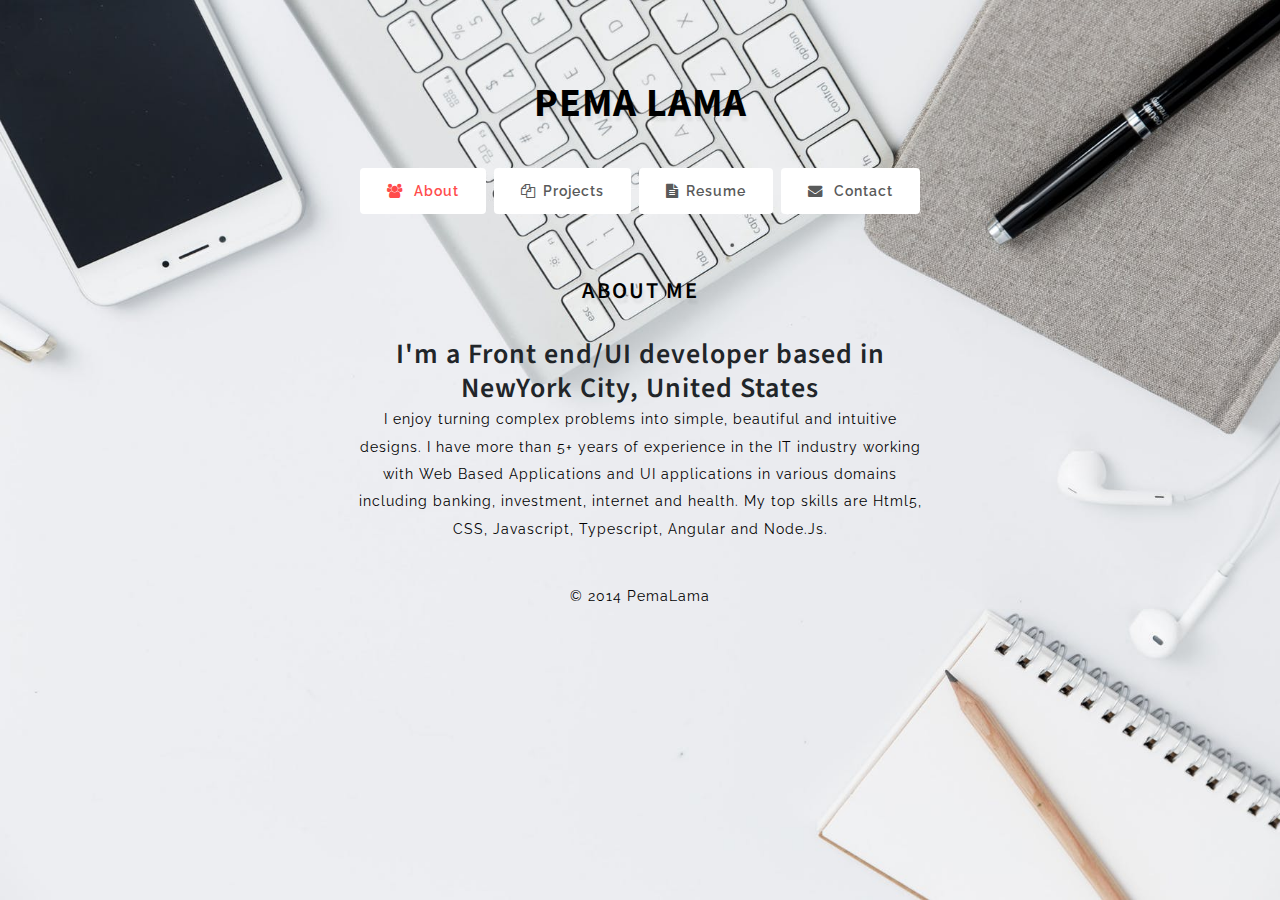
==== index.html @ 203e1de3 "new file for website" ====
<!DOCTYPE html>
<html lang="zxx">

<head>
    <title>Personal Website</title>
    <!-- Meta tag Keywords -->
    <meta name="viewport" content="width=device-width, initial-scale=1">
    <meta charset="UTF-8" />
    <meta name="keywords" content="Front End Developer, software developer portfolio, personal website " />
    <script>
        addEventListener("load", function() {
            setTimeout(hideURLbar, 0);
        }, false);

        function hideURLbar() {
            window.scrollTo(0, 1);
        }
    </script>
    <!-- //Meta tag Keywords -->
    <!-- Custom-Files -->
    <link rel="stylesheet" href="css/bootstrap.css">
    <!-- Bootstrap-Core-CSS -->
    <link rel="stylesheet" href="css/style.css" type="text/css" media="all" />
    <!-- Style-CSS -->
    <!-- font-awesome-icons -->
    <link href="css/font-awesome.css" rel="stylesheet">
    <!-- //font-awesome-icons -->
    <!-- /Fonts -->
    <link href="//fonts.googleapis.com/css?family=Source+Sans+Pro:200,200i,300,300i,400,400i,600,600i,700,700i,900" rel="stylesheet">
    <link href="//fonts.googleapis.com/css?family=Raleway:100,100i,200,200i,300,300i,400,400i,500,500i,600,600i,700,700i,800" rel="stylesheet">
    <!-- //Fonts -->

</head>

<body>

    <!-- mian-content -->
    <div class="main-banner" id="home">

        <div class="banner-info">
            <div class="pvt-logo text-center">
                <h1> <a href="index.html">Pema Lama</a></h1>
            </div>
            <div class="middile-inner-con">
                <div class="tab-main mx-auto">


                    <input id="tab2" type="radio" class="layouts-sm" name="tabs" checked>
                    <label for="tab2"><span class="fa fa-users" aria-hidden="true"></span> About</label>

                    <input id="tab3" type="radio" class="layouts-sm" name="tabs">
                    <label for="tab3"><span class="fa fa-files-o" aria-hidden="true"></span>Projects</label>
                    <input id="tab5" type="radio" class="layouts-sm" name="tabs">
                    <label for="tab5"><span class="fa fa-file-text" aria-hidden="true"></span>Resume</label>
                    <input id="tab4" type="radio" class="layouts-sm" name="tabs">
                    <label for="tab4"><span class="fa fa-envelope" aria-hidden="true"></span> Contact</label>

                    <!--
                    <section id="content1" class="inner-wrap">

                        <h1><u>Front End/UI Developer</u></h1>
                        <p><b>Passionate about innovation and solving real life problems. My focus has been on full stack software development. I have also worked on many courses on Coursera and Udemy outside my college curriculum.
                            I seek out the for the challenges that excites the software engineer in me. My projects are an example of that. I have good knowledge and experience in working with Java, HTML/CSS, JavaScript, Angular JS, Angular 2+, Node, Express JS, Rally, Jira, Git and Sql Server databases. </b></p>

                    </section>
                    -->
                    <section id="content2" class="inner-wrap">
                        <h2 class="head-tag">about me</h2>
                        <h3>I'm a Front end/UI developer based in NewYork City, United States</h3>
                        <p>I enjoy turning complex problems into simple, beautiful and intuitive designs. I have more than 5+ years of experience in the IT industry working with Web Based Applications and UI applications in various domains including banking, investment, internet and health. My top skills are Html5, CSS, Javascript, Typescript, Angular and Node.Js.</p>
                    </section>
                    <section id="content3" class="inner-wrap">
                        <h1 class="head-tag">Work Experience</h1>
                        <div class="row news-grids text-center">
                            <div class="col-4 gal-img">
                                <a href="#"><img src="images/comcast.png" alt="news image" class="img-fluid"></a>
                                <a href="#"><img src="images/bank-one.jpg" alt="news image" class="img-fluid"></a>
                            </div>
                            <div class="col-4 gal-img">
                                <a href="#"><img src="images/jennison-Ass.jpg" alt="news image" class="img-fluid"></a>
                                <a href="#"><img src="images/synchrony.jpg" alt="news image" class="img-fluid"></a>
                            </div>
                            <div class="col-4 gal-img">


                                <a href="#"><img src=" images/ortho.png" alt="news image" class="img-fluid"></a>

                            </div>
                            <!-- popup-->

                        </div>
                    </section>
                    <section id="content4" class="inner-wrap">
                        <h3 class="head-tag"> Get In Touch</h3>
                        <form name="contact-form" class="contact-form" method="post" action="mailto:nonongodup@gmail.com">
                            <div class="row">
                                <div class="col-6 con-gd">
                                    <div class="form-group">
                                        <p>Name *</p>
                                        <input type="text" class="form-control" id="name" placeholder="" name="name" required="">
                                    </div>
                                    <div class="form-group">
                                        <p>Email *</p>
                                        <input type="email" class="form-control" id="email" placeholder="" name="email" required="">
                               </div>

                                </div>
                                <div class="col-6 con-gd">
                                    <div class="form-group">
                                        <p>Send a Message *</p>
                                        <textarea name="Message" placeholder="" required=""></textarea>
                                    </div>

                                </div>

                            </div>
                            <h3> Contact no: 9293574636</h3>
                            <h3>Email: <a href="mailto:nonongodup@gmail.com">nonongodup@gmail.com</a></h3>
                            <div class="form-group">

                                <button type="submit" class="btn btn-default">Submit</button>
                            </div>

                        </form>

                    </section>
                    <section id="content5" class="resume-title">
                        <h2><u>My Resume</u></h2>
                     <embed src="Assets/resume.pdf" type="application/pdf" width="800px" height="900px"/>
                    </section>

                </div>
            </div>
        </div>
        <div class="copy-w3layouts-right text-center pb-3">
            <p>© 2014 PemaLama
            </p>

        </div>
    </div>



</body>

</html>
---- css/style.css ----
html,

body {
    margin: 0;
    font-size: 100%;
    background: #fff;
    font-family: 'Raleway', sans-serif;
    scroll-behavior: smooth;
}

body a {
    text-decoration: none;
    transition: 0.5s all;
    -webkit-transition: 0.5s all;
    -moz-transition: 0.5s all;
    -o-transition: 0.5s all;
    -ms-transition: 0.5s all;
}

a:hover {
    text-decoration: none;
}

input[type="button"],
input[type="submit"],
input[type="text"],
input[type="email"],
input[type="search"] {
    transition: 0.5s all;
    -webkit-transition: 0.5s all;
    -moz-transition: 0.5s all;
    -o-transition: 0.5s all;
    -ms-transition: 0.5s all;
    font-family: 'Source Sans Pro', sans-serif;
}

.resume-title{
    color: #23272b;
    margin: 0 auto;
    width: 55%;
    padding-top: 4em;
    text-align: center;

}

h1,
h2,
h3,
h4,
h5,
h6 {
    margin: 0;
    letter-spacing: 1px;
    font-weight: 600;
    font-family: 'Source Sans Pro', sans-serif;
}

p {
    font-size: 0.9em;
    color: black;
    line-height: 1.9em;
    letter-spacing: 1px;
    margin-bottom: 0;
}

ul {
    margin: 0;
    padding: 0;
}


.breadcrumb,
ol {
    margin-bottom: 0 !important;
}

/*--/banner --*/

.main-banner {
    background: url(../images/background7.jpg)no-repeat center;
    -webkit-background-size: cover;
    -moz-background-size: cover;
    -o-background-size: cover;
    -ms-background-size: cover;
    background-size: cover;
    position: relative;
    min-height: 100vh;
}

.banner-info {
    padding-top: 5em;
}

.pvt-logo a {
    display: initial;
    margin: 0;
    letter-spacing: 1px;
    color: black;
    font-size: 1em;
    font-weight: 700;
    text-shadow: 2px 5px 3px rgba(0, 0, 0, 0.06);
    text-transform: uppercase;
}

/*--//banner --*/
/*--/content --*/
img.profile {
    border-radius: 50%;
    -webkit-border-radius: 50%;
    -moz-border-radius: 50%;
    -ms-border-radius: 50%;
    -o-border-radius: 50%;
    background: #dff0f738;
    padding: 0.3em;
    margin-bottom: 1em;
}

.inner-wrap h2,
.head-tag {
    color: black;
    font-size: 1.4em;
    text-transform: uppercase;
    letter-spacing: 2px;
    text-shadow: 2px 5px 3px rgba(0, 0, 0, 0.06);
    margin: 0em 0 1.5em 0;
}

.inner-wrap h4 {
    color: #fff;
    font-size: 1em;
    text-transform: uppercase;
    letter-spacing: 2px;
    text-shadow: 2px 5px 3px rgba(0, 0, 0, 0.06);
    margin: 0.5em 0 3em 0;
}


/*--//content --*/
/*--/tab-content --*/
.tab-main {
    padding: 40px 0;
    border: none;
    background: transparent;
    box-shadow: none;
    width: 80%;
    text-align: center;
}

.inner-wrap {
    margin: 0 auto;
    width: 55%;
    padding-top: 4em;
    text-align: center;

}

.tab-main section {
    display: none;
}

.tab-main input.layouts-sm {
    display: none;
}



.tab-main label {
    display: inline-block;
    padding: 10px 25px;
    font-weight: 600;
    text-align: center;
    color: #595a5a;
    border: 2px solid #ffffff47;
    border-radius: 4px;
    background: #fff;
    margin: 0 2px;
    font-size: 0.9em;
    letter-spacing: 1px;
    font-family: 'Raleway', sans-serif;
}

.tab-main span {
    margin-right: 0.5em;
}

/*----*
.tab-main label:before {
    font-family: fontawesome;
    font-weight: normal;
    margin-right: 10px;
    opacity: 0;
    display: none;
}

.tab-main label[for*='1']:before {
    content: '\f1cb';
}

.tab-main label[for*='2']:before {
    content: '\f17d';
}

.tab-main label[for*='3']:before {
    content: '\f16c';
}

.tab-main label[for*='4']:before {
    content: '\f171';
}
/*----*/
.tab-main label:hover {
    color: #ff4c4c;
    cursor: pointer;
}

.tab-main input:checked + label {
    color: #ff4c4c;
    border: 2px solid #fff;
    background: #fff;
    /* border-top: 2px solid #FC427B; */
    /* border-bottom: 1px solid #fff; */
    border-radius: 4px;
}

.tab-main #tab1:checked ~ #content1,
.tab-main #tab2:checked ~ #content2,
.tab-main #tab3:checked ~ #content3,
.tab-main #tab5:checked ~ #content5{
    display: block;
}
.tab-main #tab4:checked ~ #content4 {
    display: block;
}


@media screen and (max-width: 800px) {
    .tab-main label:before {
        margin: 0;
        font-size: 18px;
    }
}

@media screen and (max-width: 500px) {
    .tab-main label {
        padding: 15px;
    }
}

/*--//tab-content --*/
/*-- /gallery --*/
h4.sub-title.two {
    color: #fd0;
}





/*--//gallery--*/

/*--//gallery--*/
.contact-form .form-control input {
    display: block;

}

form.contact-form {
    margin-top: 2em;
}


.contact-form .form-control,
.contact-form textarea {
    padding: 1em 1em;
    color: #495057;
    border: none;
    border-radius: 0px;
    outline: none;
    font-size: 0.9em;
    letter-spacing: 1px;
}

.contact-form textarea {
    min-height: 10em;
    -webkit-appearance: none;
    width: 100%;
}

.contact-form p {
    font-weight: 600;
    letter-spacing: 2px;
    color: #fff;
    font-size: 0.85em;
    text-align: left;
}

.contact-form button.btn {
    background: #ff4c4c;
    padding: 0.8em 3em;
    font-size: 15px;
    letter-spacing: 2px;
    color: #fff;
    border-radius: 0px;

    text-transform: uppercase;
    font-weight: 800;
    transition: 0.5s all;
    -webkit-transition: 0.5s all;
    -moz-transition: 0.5s all;
    -o-transition: 0.5s all;
    -ms-transition: 0.5s all;
    border: none;
}

.contact-form button.btn:hover {
    opacity: 0.8;
}

/* //contact form */

.copy-right p {

    letter-spacing: 2px;
}

.copy-right p a {
    color: #fff;
}

.copy-right p a:hover {
    opacity: 0.8;
}

.pvt_social_list li {
    display: inline-block;
}

.pvt_social_list li a {
    width: 34px;
    height: 34px;
    border-radius: 50%;
    -webkit-border-radius: 50%;
    -moz-border-radius: 50%;
    -o-border-radius: 50%;
    margin: 0.5em;
    background: #fff;
    display: inline-block;

}

.pvt_social_list li a span {
    color: #333;
    font-size: 0.9em;
    text-align: center;
    margin: 0;
    line-height: 2.5em;
}


/*--/responsive--*/
@media(max-width:1024px) {
    .tab-main {
        padding: 40px 0;
        width: 90%;
    }
}

@media(max-width:991px) {
    .popup {
        width: 40%;
    }
}

@media(max-width:800px) {
    .inner-wrap {
        margin: 0 auto;
        width: 90%;
        padding-top: 3em;
        text-align: center;
    }

    .banner-info {
        padding-top: 3.5em;
    }
}

@media(max-width:768px) {
    .tab-main {
        padding: 40px 0;
        width: 92%;
    }
}

@media(max-width:640px) {
    .popup {
        width: 40%;
    }

    .tab-main {
        padding: 40px 0;
        width: 95%;
    }

    .tab-main label {
        padding: 10px 18px;
    }
}

@media(max-width:480px) {

    .inner-wrap h2,
    .head-tag {
        font-size: 1.2em;
        letter-spacing: 2px;
        margin: 0em 0 1em 0;
    }

    .inner-wrap h4 {
        font-size: 0.9em;
        letter-spacing: 2px;
        margin: 0.5em 0 2em 0;
    }

    .tab-main label {
        padding: 10px 10px;
    }

    .tab-main span {
        margin-right: 0.2em;
    }
}

@media(max-width:414px) {
    p {
        font-size: 0.85em;

    }

    .pvt-logo a {
        font-size: 0.9em;
    }

    .banner-info {
        padding-top: 1.5em;
    }

    .tab-main {
        padding: 22px 0;
        width: 100%;
    }

    .tab-main label {
        padding: 6px 7px;
        font-size: 0.8em;
    }

    .contact-form textarea {
        min-height: 8.5em;
    }

    img.admin {
        padding: 0.3em;
        margin-bottom: 1em;
        width: 30%;
    }

    .inner-wrap {
        margin: 0 auto;
        width: 90%;
        padding-top: 2em;
    }

    form.contact-form {
        margin-top: 2em;
    }

    .contact-form button.btn {
        padding: 0.7em 2em;
        font-size: 14px;
        letter-spacing: 2px;
    }
}


@media(max-width:384px) {}

@media(max-width:375px) {}

/*--//responsive--*/
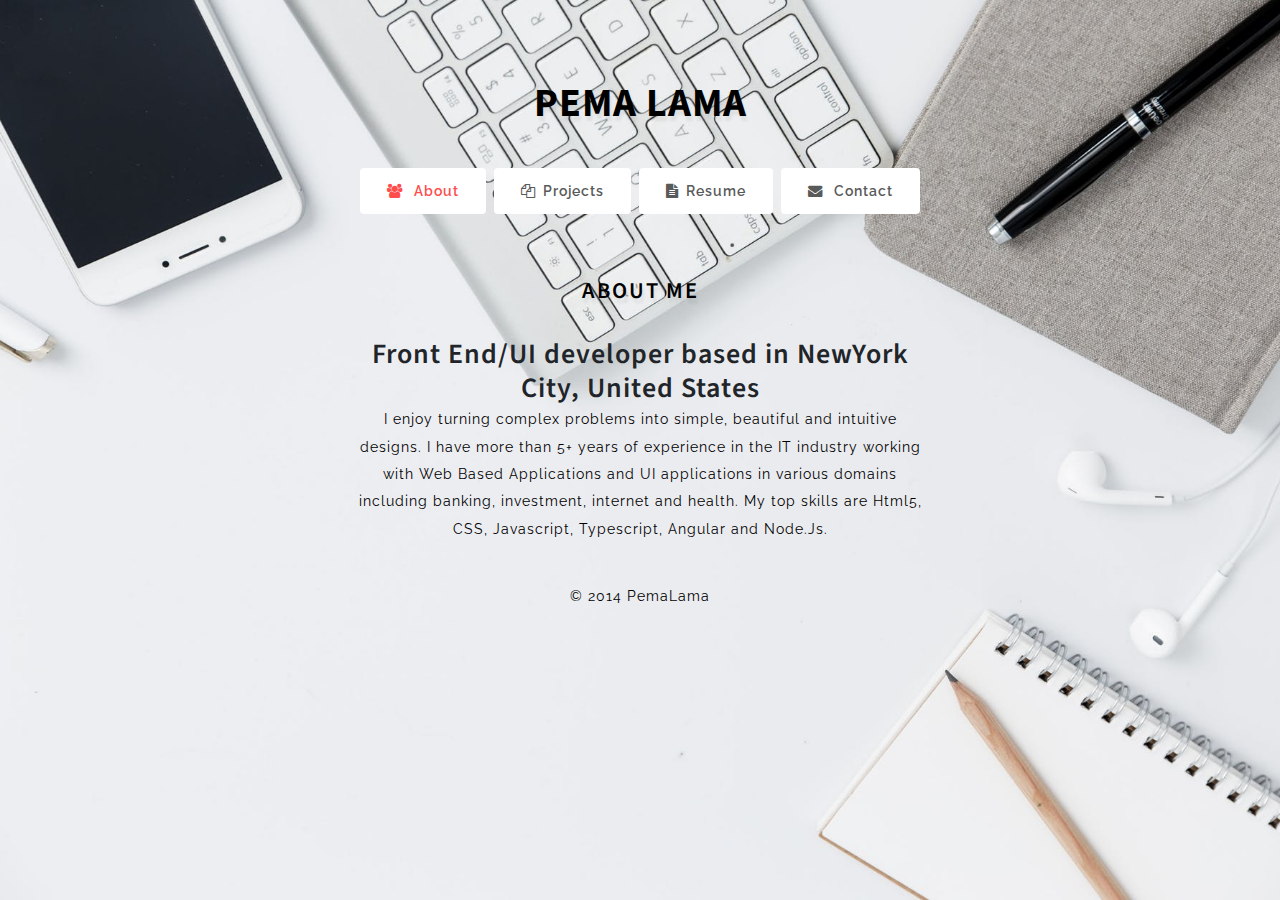
==== commit 9bc51829: "update project and fix bugs" ====
--- a/index.html
+++ b/index.html
@@ -2,7 +2,7 @@
 <html lang="zxx">
 
 <head>
-    <title>Personal Website</title>
+    <title>Pema Lama</title>
     <!-- Meta tag Keywords -->
     <meta name="viewport" content="width=device-width, initial-scale=1">
     <meta charset="UTF-8" />
@@ -54,36 +54,26 @@
                     <label for="tab5"><span class="fa fa-file-text" aria-hidden="true"></span>Resume</label>
                     <input id="tab4" type="radio" class="layouts-sm" name="tabs">
                     <label for="tab4"><span class="fa fa-envelope" aria-hidden="true"></span> Contact</label>
-
-                    <!--
-                    <section id="content1" class="inner-wrap">
-
-                        <h1><u>Front End/UI Developer</u></h1>
-                        <p><b>Passionate about innovation and solving real life problems. My focus has been on full stack software development. I have also worked on many courses on Coursera and Udemy outside my college curriculum.
-                            I seek out the for the challenges that excites the software engineer in me. My projects are an example of that. I have good knowledge and experience in working with Java, HTML/CSS, JavaScript, Angular JS, Angular 2+, Node, Express JS, Rally, Jira, Git and Sql Server databases. </b></p>
-
-                    </section>
-                    -->
                     <section id="content2" class="inner-wrap">
                         <h2 class="head-tag">about me</h2>
-                        <h3>I'm a Front end/UI developer based in NewYork City, United States</h3>
+                        <h3>Front End/UI developer based in NewYork City, United States</h3>
                         <p>I enjoy turning complex problems into simple, beautiful and intuitive designs. I have more than 5+ years of experience in the IT industry working with Web Based Applications and UI applications in various domains including banking, investment, internet and health. My top skills are Html5, CSS, Javascript, Typescript, Angular and Node.Js.</p>
                     </section>
                     <section id="content3" class="inner-wrap">
                         <h1 class="head-tag">Work Experience</h1>
                         <div class="row news-grids text-center">
                             <div class="col-4 gal-img">
-                                <a href="#"><img src="images/comcast.png" alt="news image" class="img-fluid"></a>
-                                <a href="#"><img src="images/bank-one.jpg" alt="news image" class="img-fluid"></a>
+                                <a href="comcast.html"><img src="images/comcast.png" alt="news image" class="img-fluid"></a>
+                                <a href="higherOne.html"><img src="images/bank-one.jpg" alt="news image" class="img-fluid"></a>
                             </div>
                             <div class="col-4 gal-img">
-                                <a href="#"><img src="images/jennison-Ass.jpg" alt="news image" class="img-fluid"></a>
-                                <a href="#"><img src="images/synchrony.jpg" alt="news image" class="img-fluid"></a>
+                                <a href="jennision.html"><img src="images/jennison-Ass.jpg" alt="news image" class="img-fluid"></a>
+                                <a href="synchrony.html"><img src="images/synchrony.jpg" alt="news image" class="img-fluid"></a>
                             </div>
                             <div class="col-4 gal-img">
 
 
-                                <a href="#"><img src=" images/ortho.png" alt="news image" class="img-fluid"></a>
+                                <a href="orthoNet.html"><img src=" images/ortho.png" alt="news image" class="img-fluid"></a>
 
                             </div>
                             <!-- popup-->
